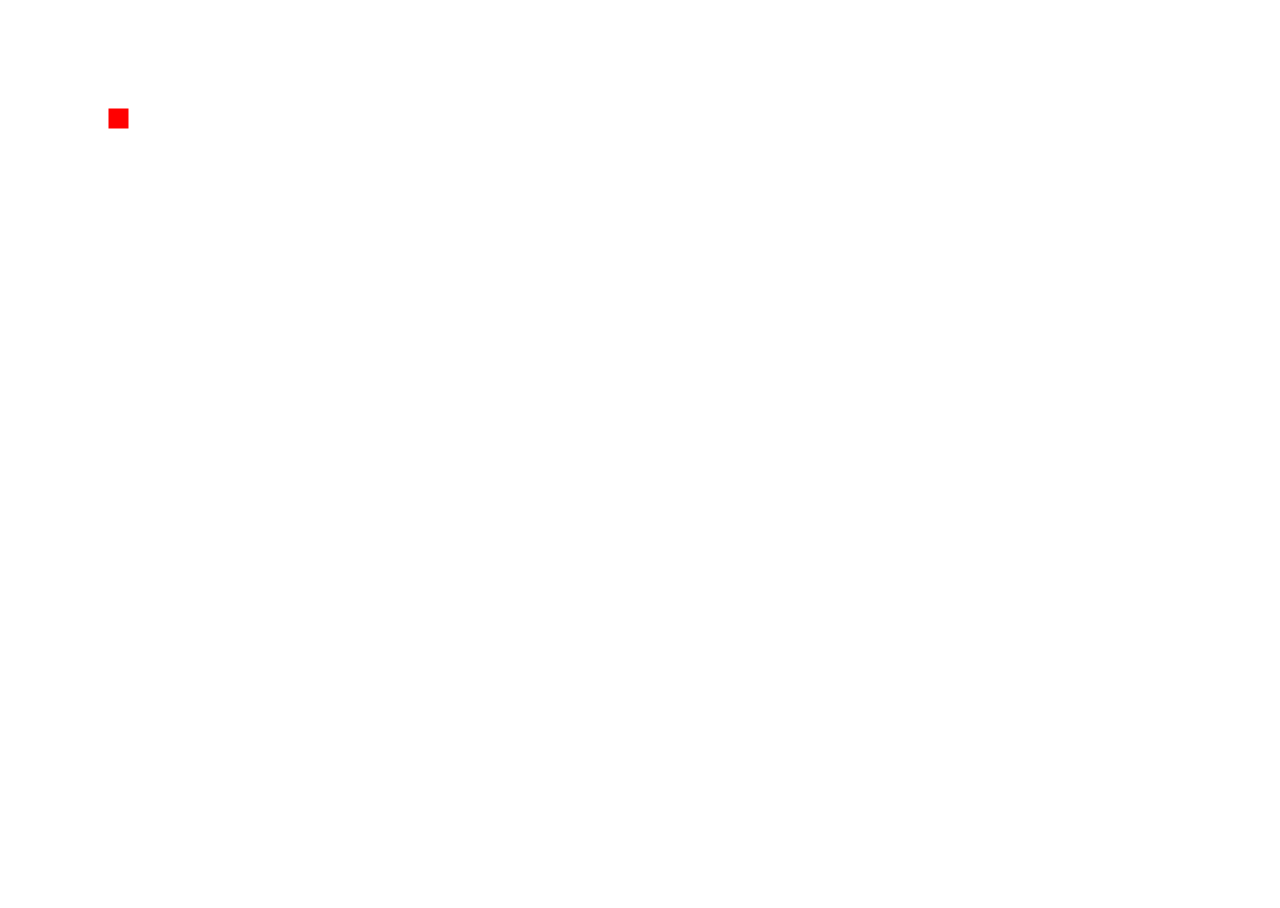
==== index.html @ 69d15fc6 "init fabric canvas" ====
<!DOCTYPE html>
<html>
    <head>
        <title>Конструктор</title>
        <meta name="viewport" content="width=device-width,user-scalable=no,initial-scale=1.0">
        <link rel="stylesheet" href="css/styles.css">
    </head>
    <body>

        <canvas id="c"/>


        <script src="fabric.min.js"></script>
        <script src="script.js"></script>
    </body>
</html>
---- css/styles.css ----
html, body {
    width: 100%;
    height: 100%;
    overflow: hidden; /*  Disable scrollbars */
  display: block;  /* No floating content on sides */
  -webkit-text-size-adjust: none;
  touch-action: manipulation;
}
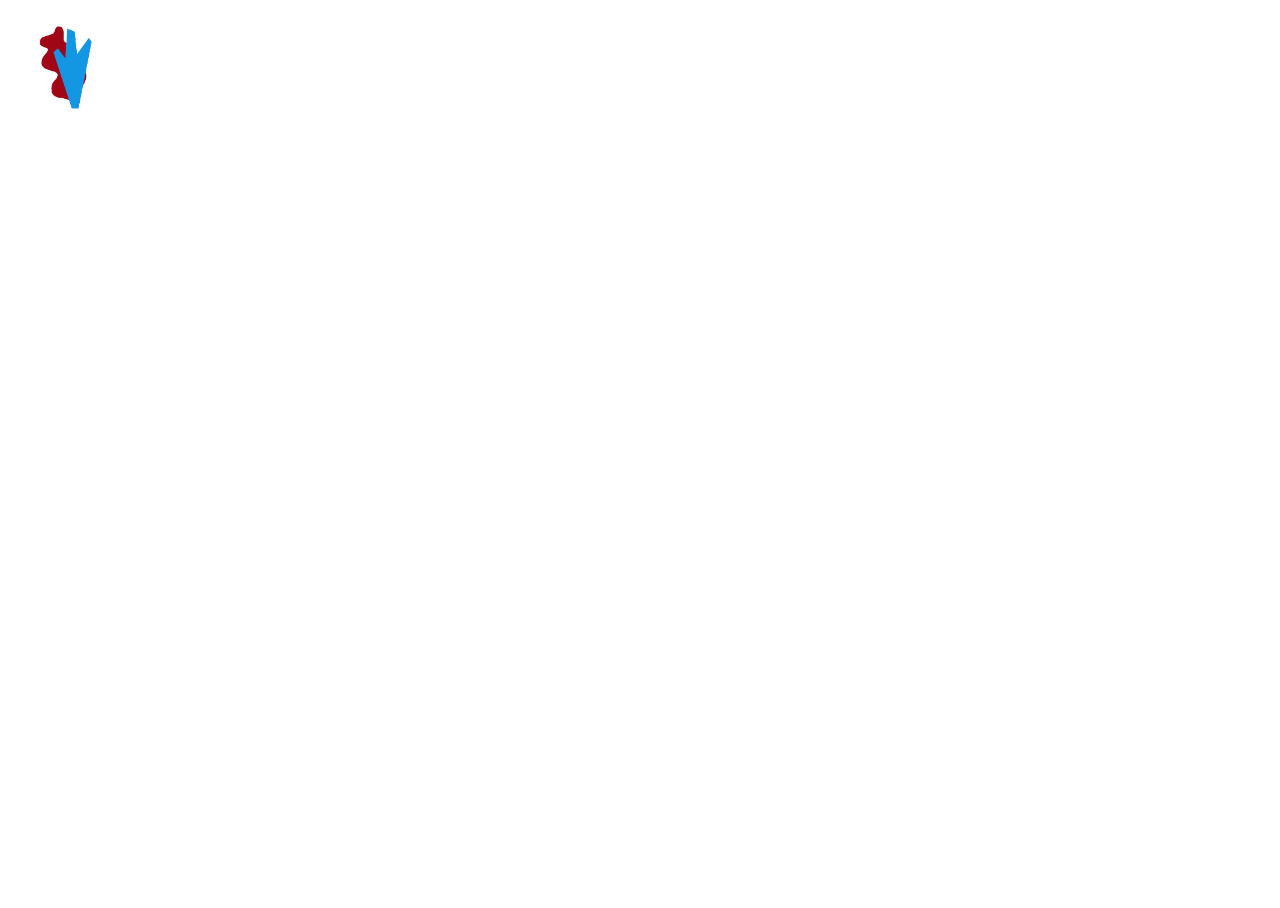
==== commit f0ec9607: "add images" ====
--- a/index.html
+++ b/index.html
@@ -9,7 +9,6 @@
 
         <canvas id="c"/>
 
-
         <script src="fabric.min.js"></script>
         <script src="script.js"></script>
     </body>
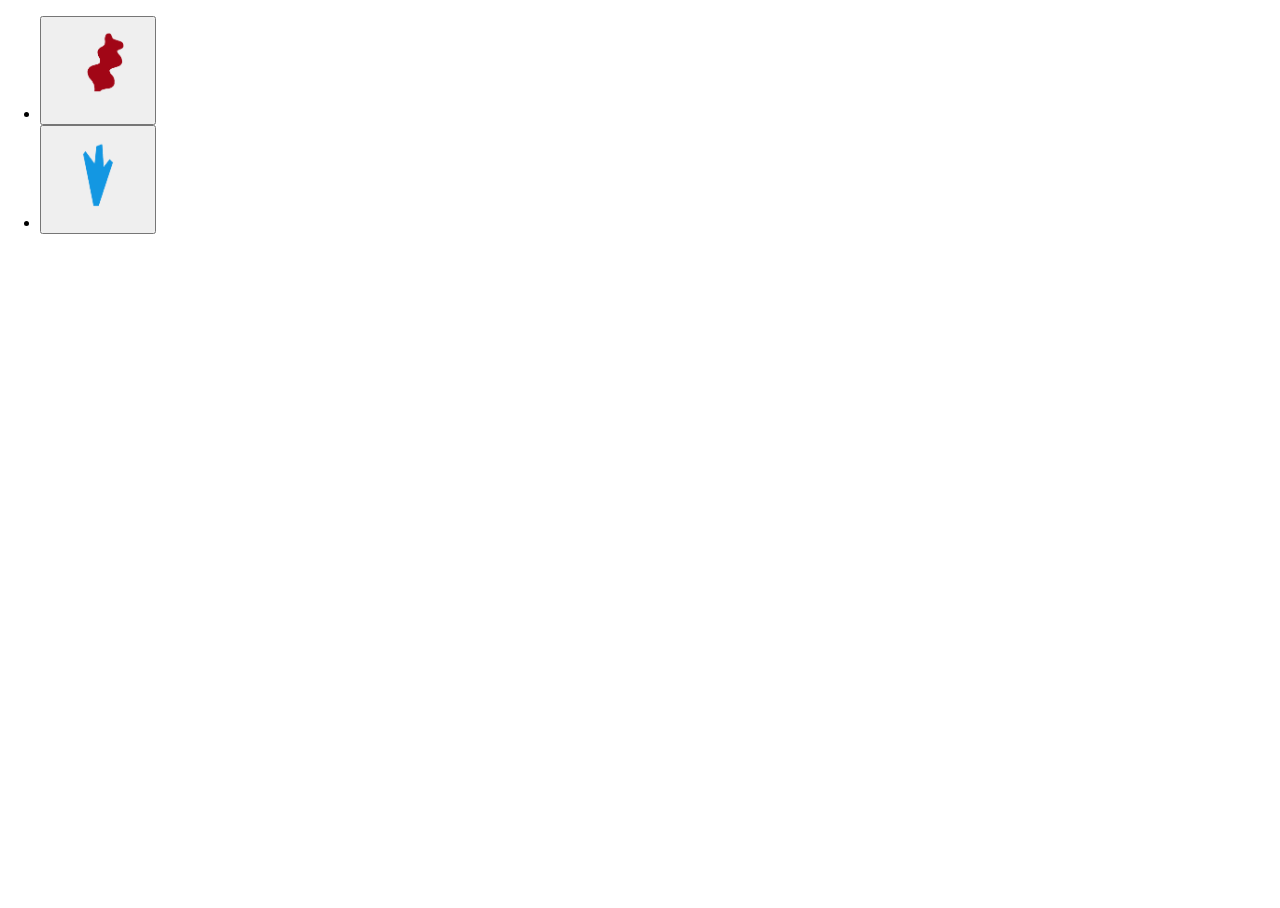
==== commit 9135dc21: "menu buttons" ====
--- a/index.html
+++ b/index.html
@@ -7,7 +7,22 @@
     </head>
     <body>
 
-        <canvas id="c"/>
+        <canvas id="c"></canvas>        
+
+        <div id="menu">
+            <ul>
+                <li>
+                    <button class="btn" onclick="addItem('images/бутон 2.png')">
+                        <img src="images/бутон 2.png" width="100px"/>
+                    </button>
+                </li>
+                <li>
+                    <button class="btn" onclick="addItem('images/ветка 2.png')">
+                        <img src="images/ветка 2.png" width="100px"/>
+                    </button>
+                </li>
+            </ul>
+        </div>
 
         <script src="fabric.min.js"></script>
         <script src="script.js"></script>
--- a/css/styles.css
+++ b/css/styles.css
@@ -5,4 +5,13 @@
   display: block;  /* No floating content on sides */
   -webkit-text-size-adjust: none;
   touch-action: manipulation;
+}
+
+#menu {
+  position: fixed;
+  height: 100%;
+  top: 0px;
+  left: 0px;
+  width: 200px;
+  transition-duration: 0.5s;
 }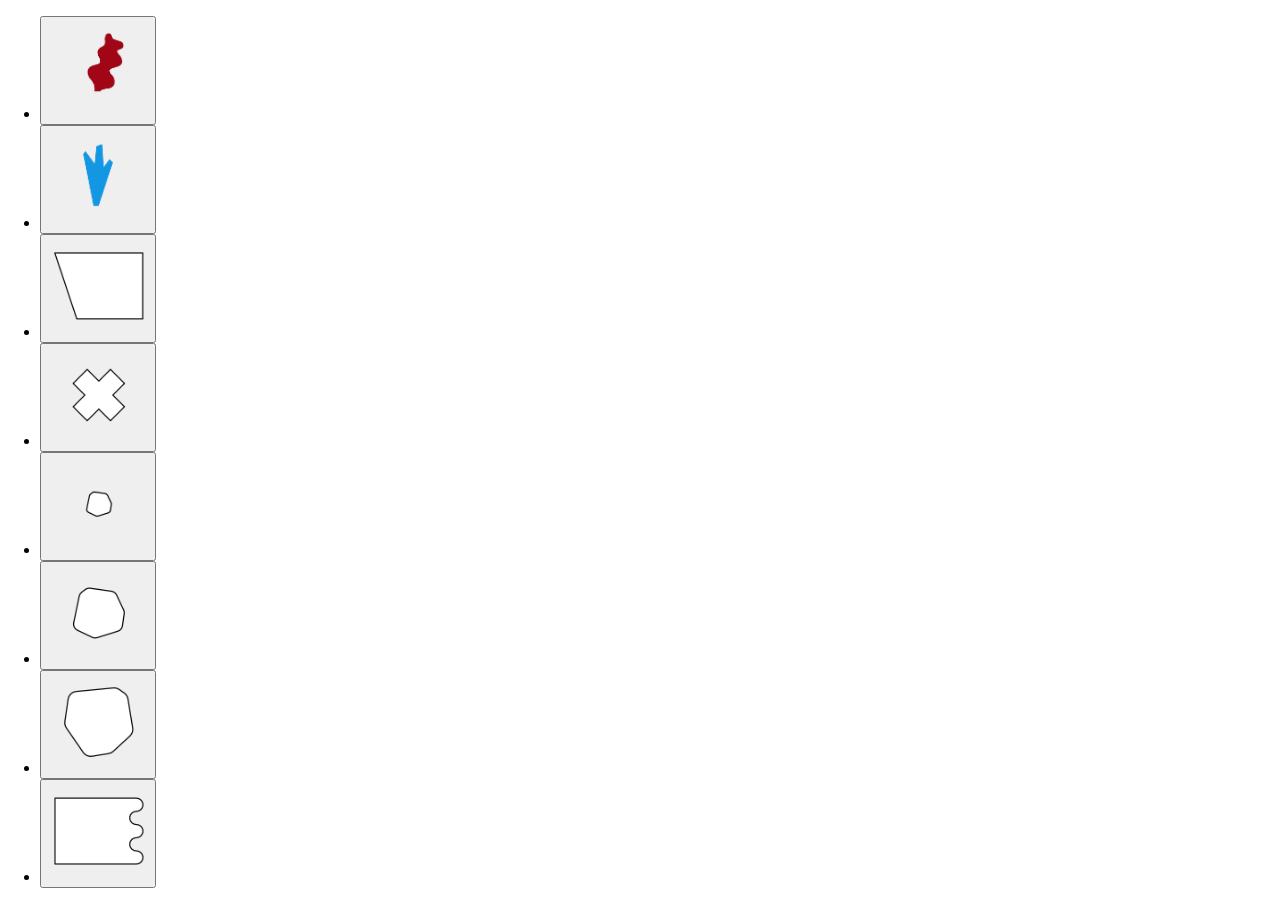
==== commit 406b43c5: "add images" ====
--- a/index.html
+++ b/index.html
@@ -2,7 +2,13 @@
 <html>
     <head>
         <title>Конструктор</title>
+
+        <meta charset="utf-8">
         <meta name="viewport" content="width=device-width,user-scalable=no,initial-scale=1.0">
+
+        <link href="https://cdn.jsdelivr.net/npm/bootstrap@5.1.3/dist/css/bootstrap.min.css" rel="stylesheet" integrity="sha384-1BmE4kWBq78iYhFldvKuhfTAU6auU8tT94WrHftjDbrCEXSU1oBoqyl2QvZ6jIW3" crossorigin="anonymous">
+        <script src="https://cdn.jsdelivr.net/npm/bootstrap@5.1.3/dist/js/bootstrap.bundle.min.js" integrity="sha384-ka7Sk0Gln4gmtz2MlQnikT1wXgYsOg+OMhuP+IlRH9sENBO0LRn5q+8nbTov4+1p" crossorigin="anonymous"></script>
+
         <link rel="stylesheet" href="css/styles.css">
     </head>
     <body>
@@ -21,6 +27,36 @@
                         <img src="images/ветка 2.png" width="100px"/>
                     </button>
                 </li>
+                <li>
+                    <button class="btn" onclick="addItem('images/ветка 2.png')">
+                        <img src="images/geo.png" width="100px"/>
+                    </button>
+                </li>
+                <li>
+                    <button class="btn" onclick="addItem('images/ветка 2.png')">
+                        <img src="images/plus.png" width="100px"/>
+                    </button>
+                </li>
+                <li>
+                    <button class="btn" onclick="addItem('images/ветка 2.png')">
+                        <img src="images/spot 12.png" width="100px"/>
+                    </button>
+                </li>
+                <li>
+                    <button class="btn" onclick="addItem('images/ветка 2.png')">
+                        <img src="images/spot 22.png" width="100px"/>
+                    </button>
+                </li>
+                <li>
+                    <button class="btn" onclick="addItem('images/ветка 2.png')">
+                        <img src="images/spot 30.png" width="100px"/>
+                    </button>
+                </li>
+                <li>
+                    <button class="btn" onclick="addItem('images/ветка 2.png')">
+                        <img src="images/wave.png" width="100px"/>
+                    </button>
+                </li>
             </ul>
         </div>
 
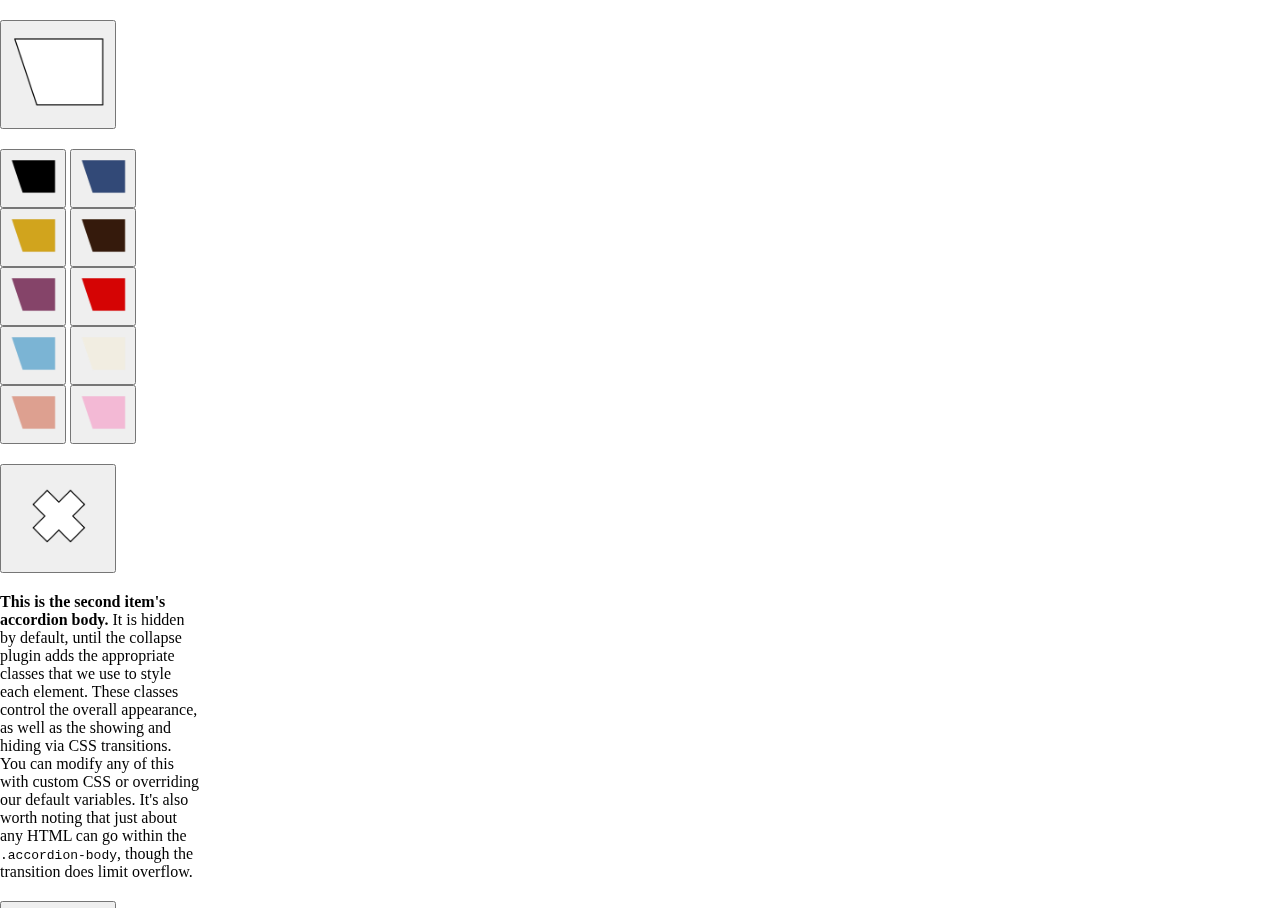
==== commit 30d318c4: "add accordion" ====
--- a/index.html
+++ b/index.html
@@ -7,15 +7,121 @@
         <meta name="viewport" content="width=device-width,user-scalable=no,initial-scale=1.0">
 
         <link href="https://cdn.jsdelivr.net/npm/bootstrap@5.1.3/dist/css/bootstrap.min.css" rel="stylesheet" integrity="sha384-1BmE4kWBq78iYhFldvKuhfTAU6auU8tT94WrHftjDbrCEXSU1oBoqyl2QvZ6jIW3" crossorigin="anonymous">
-        <script src="https://cdn.jsdelivr.net/npm/bootstrap@5.1.3/dist/js/bootstrap.bundle.min.js" integrity="sha384-ka7Sk0Gln4gmtz2MlQnikT1wXgYsOg+OMhuP+IlRH9sENBO0LRn5q+8nbTov4+1p" crossorigin="anonymous"></script>
 
         <link rel="stylesheet" href="css/styles.css">
     </head>
     <body>
 
+        <div class="container">
         <canvas id="c"></canvas>        
 
-        <div id="menu">
+
+        <div class="accordion" id="menu">
+            <div class="accordion-item">
+              <h2 class="accordion-header" id="headingOne">
+                <button class="accordion-button collapsed" type="button" data-bs-toggle="collapse" data-bs-target="#collapseOne" aria-expanded="false" aria-controls="collapseOne">
+                    <img src="images/geo.png" width="100px"/>
+                </button>
+              </h2>
+              <div id="collapseOne" class="accordion-collapse collapse" aria-labelledby="headingOne" data-bs-parent="#menu">
+                <div class="accordion-body">
+                    <button class="btn" onclick="addItem('images/geo 1.png')">
+                        <img src="images/geo 1.png" width="50px"/>
+                    </button>
+                    <button class="btn" onclick="addItem('images/geo 2.png')">
+                        <img src="images/geo 2.png" width="50px"/>
+                    </button>
+                    <button class="btn" onclick="addItem('images/geo 3.png')">
+                        <img src="images/geo 3.png" width="50px"/>
+                    </button>
+                    <button class="btn" onclick="addItem('images/geo 4.png')">
+                        <img src="images/geo 4.png" width="50px"/>
+                    </button>
+                    <button class="btn" onclick="addItem('images/geo 5.png')">
+                        <img src="images/geo 5.png" width="50px"/>
+                    </button>
+                    <button class="btn" onclick="addItem('images/geo 6.png')">
+                        <img src="images/geo 6.png" width="50px"/>
+                    </button>
+                    <button class="btn" onclick="addItem('images/geo 7.png')">
+                        <img src="images/geo 7.png" width="50px"/>
+                    </button>
+                    <button class="btn" onclick="addItem('images/geo 8.png')">
+                        <img src="images/geo 8.png" width="50px"/>
+                    </button>
+                    <button class="btn" onclick="addItem('images/geo 9.png')">
+                        <img src="images/geo 9.png" width="50px"/>
+                    </button>
+                    <button class="btn" onclick="addItem('images/geo 10.png')">
+                        <img src="images/geo 10.png" width="50px"/>
+                    </button>
+
+                </div>
+              </div>
+            </div>
+            <div class="accordion-item">
+              <h2 class="accordion-header" id="heading2">
+                <button class="accordion-button collapsed" type="button" data-bs-toggle="collapse" data-bs-target="#collapse2" aria-expanded="false" aria-controls="collapse2">
+                    <img src="images/plus.png" width="100px"/>
+                </button>
+              </h2>
+              <div id="collapse2" class="accordion-collapse collapse" aria-labelledby="heading2" data-bs-parent="#menu">
+                <div class="accordion-body">
+                  <strong>This is the second item's accordion body.</strong> It is hidden by default, until the collapse plugin adds the appropriate classes that we use to style each element. These classes control the overall appearance, as well as the showing and hiding via CSS transitions. You can modify any of this with custom CSS or overriding our default variables. It's also worth noting that just about any HTML can go within the <code>.accordion-body</code>, though the transition does limit overflow.
+                </div>
+              </div>
+            </div>
+            <div class="accordion-item">
+                <h2 class="accordion-header" id="heading3">
+                  <button class="accordion-button collapsed" type="button" data-bs-toggle="collapse" data-bs-target="#collapse3" aria-expanded="false" aria-controls="collapse3">
+                      <img src="images/spot 12.png" width="100px"/>
+                  </button>
+                </h2>
+                <div id="collapse3" class="accordion-collapse collapse" aria-labelledby="heading3" data-bs-parent="#menu">
+                  <div class="accordion-body">
+                    <strong>This is the second item's accordion body.</strong> It is hidden by default, until the collapse plugin adds the appropriate classes that we use to style each element. These classes control the overall appearance, as well as the showing and hiding via CSS transitions. You can modify any of this with custom CSS or overriding our default variables. It's also worth noting that just about any HTML can go within the <code>.accordion-body</code>, though the transition does limit overflow.
+                  </div>
+                </div>
+              </div>
+              <div class="accordion-item">
+                <h2 class="accordion-header" id="heading4">
+                  <button class="accordion-button collapsed" type="button" data-bs-toggle="collapse" data-bs-target="#collapse4" aria-expanded="false" aria-controls="collapse4">
+                      <img src="images/spot 22.png" width="100px"/>
+                  </button>
+                </h2>
+                <div id="collapse4" class="accordion-collapse collapse" aria-labelledby="heading4" data-bs-parent="#menu">
+                  <div class="accordion-body">
+                    <strong>This is the second item's accordion body.</strong> It is hidden by default, until the collapse plugin adds the appropriate classes that we use to style each element. These classes control the overall appearance, as well as the showing and hiding via CSS transitions. You can modify any of this with custom CSS or overriding our default variables. It's also worth noting that just about any HTML can go within the <code>.accordion-body</code>, though the transition does limit overflow.
+                  </div>
+                </div>
+              </div>
+              <div class="accordion-item">
+                <h2 class="accordion-header" id="heading5">
+                  <button class="accordion-button collapsed" type="button" data-bs-toggle="collapse" data-bs-target="#collapse5" aria-expanded="false" aria-controls="collapse5">
+                      <img src="images/spot 30.png" width="100px"/>
+                  </button>
+                </h2>
+                <div id="collapse5" class="accordion-collapse collapse" aria-labelledby="heading5" data-bs-parent="#menu">
+                  <div class="accordion-body">
+                    <strong>This is the second item's accordion body.</strong> It is hidden by default, until the collapse plugin adds the appropriate classes that we use to style each element. These classes control the overall appearance, as well as the showing and hiding via CSS transitions. You can modify any of this with custom CSS or overriding our default variables. It's also worth noting that just about any HTML can go within the <code>.accordion-body</code>, though the transition does limit overflow.
+                  </div>
+                </div>
+              </div>
+              <div class="accordion-item">
+                <h2 class="accordion-header" id="heading6">
+                  <button class="accordion-button collapsed" type="button" data-bs-toggle="collapse" data-bs-target="#collapse6" aria-expanded="false" aria-controls="collapse6">
+                      <img src="images/wave.png" width="100px"/>
+                  </button>
+                </h2>
+                <div id="collapse6" class="accordion-collapse collapse" aria-labelledby="heading6" data-bs-parent="#menu">
+                  <div class="accordion-body">
+                    <strong>This is the second item's accordion body.</strong> It is hidden by default, until the collapse plugin adds the appropriate classes that we use to style each element. These classes control the overall appearance, as well as the showing and hiding via CSS transitions. You can modify any of this with custom CSS or overriding our default variables. It's also worth noting that just about any HTML can go within the <code>.accordion-body</code>, though the transition does limit overflow.
+                  </div>
+                </div>
+              </div>           
+        </div>
+
+        <!--div id="menu">
             <ul>
                 <li>
                     <button class="btn" onclick="addItem('images/бутон 2.png')">
@@ -59,8 +165,10 @@
                 </li>
             </ul>
         </div>
+    </div-->
 
         <script src="fabric.min.js"></script>
         <script src="script.js"></script>
+        <script src="https://cdn.jsdelivr.net/npm/bootstrap@5.1.3/dist/js/bootstrap.bundle.min.js" integrity="sha384-ka7Sk0Gln4gmtz2MlQnikT1wXgYsOg+OMhuP+IlRH9sENBO0LRn5q+8nbTov4+1p" crossorigin="anonymous"></script>
     </body>
 </html>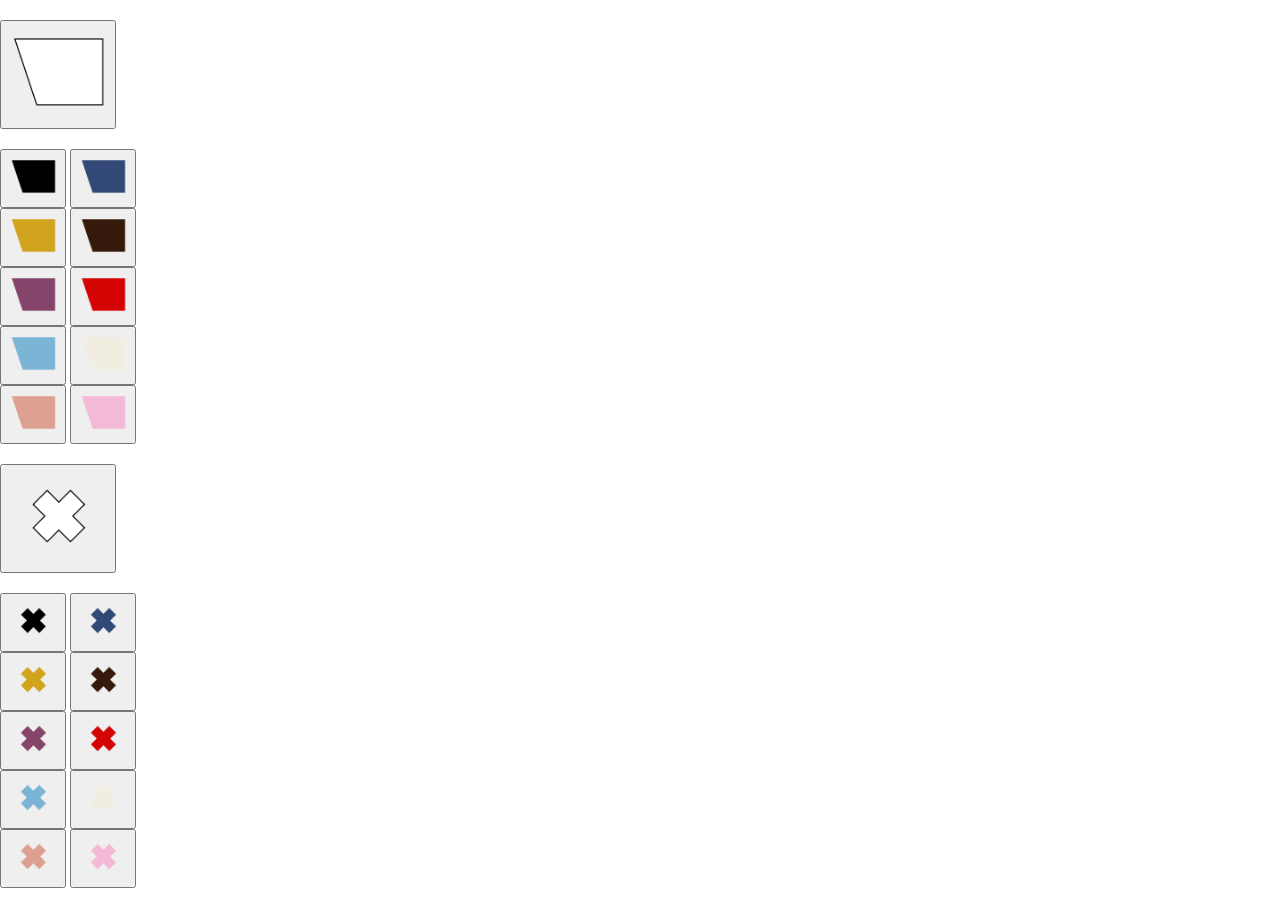
==== commit 82ecd9c1: "add all images" ====
--- a/index.html
+++ b/index.html
@@ -18,12 +18,12 @@
 
         <div class="accordion" id="menu">
             <div class="accordion-item">
-              <h2 class="accordion-header" id="headingOne">
+              <h2 class="accordion-header col" id="headingOne">
                 <button class="accordion-button collapsed" type="button" data-bs-toggle="collapse" data-bs-target="#collapseOne" aria-expanded="false" aria-controls="collapseOne">
                     <img src="images/geo.png" width="100px"/>
                 </button>
               </h2>
-              <div id="collapseOne" class="accordion-collapse collapse" aria-labelledby="headingOne" data-bs-parent="#menu">
+              <div id="collapseOne" class="accordion-collapse collapse col" aria-labelledby="headingOne" data-bs-parent="#menu">
                 <div class="accordion-body">
                     <button class="btn" onclick="addItem('images/geo 1.png')">
                         <img src="images/geo 1.png" width="50px"/>
@@ -67,10 +67,124 @@
               </h2>
               <div id="collapse2" class="accordion-collapse collapse" aria-labelledby="heading2" data-bs-parent="#menu">
                 <div class="accordion-body">
-                  <strong>This is the second item's accordion body.</strong> It is hidden by default, until the collapse plugin adds the appropriate classes that we use to style each element. These classes control the overall appearance, as well as the showing and hiding via CSS transitions. You can modify any of this with custom CSS or overriding our default variables. It's also worth noting that just about any HTML can go within the <code>.accordion-body</code>, though the transition does limit overflow.
+                    <button class="btn" onclick="addItem('images/plus 1.png')">
+                        <img src="images/plus 1.png" width="50px"/>
+                    </button>
+                    <button class="btn" onclick="addItem('images/plus 2.png')">
+                        <img src="images/plus 2.png" width="50px"/>
+                    </button>
+                    <button class="btn" onclick="addItem('images/plus 3.png')">
+                        <img src="images/plus 3.png" width="50px"/>
+                    </button>
+                    <button class="btn" onclick="addItem('images/plus 4.png')">
+                        <img src="images/plus 4.png" width="50px"/>
+                    </button>
+                    <button class="btn" onclick="addItem('images/plus 5.png')">
+                        <img src="images/plus 5.png" width="50px"/>
+                    </button>
+                    <button class="btn" onclick="addItem('images/plus 6.png')">
+                        <img src="images/plus 6.png" width="50px"/>
+                    </button>
+                    <button class="btn" onclick="addItem('images/plus 7.png')">
+                        <img src="images/plus 7.png" width="50px"/>
+                    </button>
+                    <button class="btn" onclick="addItem('images/plus 8.png')">
+                        <img src="images/plus 8.png" width="50px"/>
+                    </button>
+                    <button class="btn" onclick="addItem('images/plus 9.png')">
+                        <img src="images/plus 9.png" width="50px"/>
+                    </button>
+                    <button class="btn" onclick="addItem('images/plus 10.png')">
+                        <img src="images/plus 10.png" width="50px"/>
+                    </button>
                 </div>
               </div>
             </div>
+            
+            <div class="accordion-item">
+                <h2 class="accordion-header" id="heading5">
+                  <button class="accordion-button collapsed" type="button" data-bs-toggle="collapse" data-bs-target="#collapse5" aria-expanded="false" aria-controls="collapse5">
+                      <img src="images/spot 30.png" width="100px"/>
+                  </button>
+                </h2>
+                <div id="collapse5" class="accordion-collapse collapse" aria-labelledby="heading5" data-bs-parent="#menu">
+                  <div class="accordion-body">
+                    <button class="btn" onclick="addItem('images/spot 30 1.png')">
+                        <img src="images/spot 30 1.png" width="50px"/>
+                    </button>
+                    <button class="btn" onclick="addItem('images/spot 30 2.png')">
+                        <img src="images/spot 30 2.png" width="50px"/>
+                    </button>
+                    <button class="btn" onclick="addItem('images/spot 30 3.png')">
+                        <img src="images/spot 30 3.png" width="50px"/>
+                    </button>
+                    <button class="btn" onclick="addItem('images/spot 30 4.png')">
+                        <img src="images/spot 30 4.png" width="50px"/>
+                    </button>
+                    <button class="btn" onclick="addItem('images/spot 30 5.png')">
+                        <img src="images/spot 30 5.png" width="50px"/>
+                    </button>
+                    <button class="btn" onclick="addItem('images/spot 30 6.png')">
+                        <img src="images/spot 30 6.png" width="50px"/>
+                    </button>
+                    <button class="btn" onclick="addItem('images/spot 30 7.png')">
+                        <img src="images/spot 30 7.png" width="50px"/>
+                    </button>
+                    <button class="btn" onclick="addItem('images/spot 30 8.png')">
+                        <img src="images/spot 30 8.png" width="50px"/>
+                    </button>
+                    <button class="btn" onclick="addItem('images/spot 30 9.png')">
+                        <img src="images/spot 30 9.png" width="50px"/>
+                    </button>
+                    <button class="btn" onclick="addItem('images/spot 30 10.png')">
+                        <img src="images/spot 30 10.png" width="50px"/>
+                    </button>
+                  </div>
+                </div>
+            </div>
+
+            <div class="accordion-item">
+                <h2 class="accordion-header" id="heading4">
+                  <button class="accordion-button collapsed" type="button" data-bs-toggle="collapse" data-bs-target="#collapse4" aria-expanded="false" aria-controls="collapse4">
+                      <img src="images/spot 22.png" width="100px"/>
+                  </button>
+                </h2>
+                <div id="collapse4" class="accordion-collapse collapse" aria-labelledby="heading4" data-bs-parent="#menu">
+                  <div class="accordion-body">
+                    <button class="btn" onclick="addItem('images/spot 22 1.png')">
+                        <img src="images/spot 22 1.png" width="50px"/>
+                    </button>
+                    <button class="btn" onclick="addItem('images/spot 22 2.png')">
+                        <img src="images/spot 22 2.png" width="50px"/>
+                    </button>
+                    <button class="btn" onclick="addItem('images/spot 22 3.png')">
+                        <img src="images/spot 22 3.png" width="50px"/>
+                    </button>
+                    <button class="btn" onclick="addItem('images/spot 22 4.png')">
+                        <img src="images/spot 22 4.png" width="50px"/>
+                    </button>
+                    <button class="btn" onclick="addItem('images/spot 22 5.png')">
+                        <img src="images/spot 22 5.png" width="50px"/>
+                    </button>
+                    <button class="btn" onclick="addItem('images/spot 22 6.png')">
+                        <img src="images/spot 22 6.png" width="50px"/>
+                    </button>
+                    <button class="btn" onclick="addItem('images/spot 22 7.png')">
+                        <img src="images/spot 22 7.png" width="50px"/>
+                    </button>
+                    <button class="btn" onclick="addItem('images/spot 22 8.png')">
+                        <img src="images/spot 22 8.png" width="50px"/>
+                    </button>
+                    <button class="btn" onclick="addItem('images/spot 22 9.png')">
+                        <img src="images/spot 22 9.png" width="50px"/>
+                    </button>
+                    <button class="btn" onclick="addItem('images/spot 22 10.png')">
+                        <img src="images/spot 22 10.png" width="50px"/>
+                    </button>
+                  </div>
+                </div>
+            </div>
+              
             <div class="accordion-item">
                 <h2 class="accordion-header" id="heading3">
                   <button class="accordion-button collapsed" type="button" data-bs-toggle="collapse" data-bs-target="#collapse3" aria-expanded="false" aria-controls="collapse3">
@@ -79,34 +193,39 @@
                 </h2>
                 <div id="collapse3" class="accordion-collapse collapse" aria-labelledby="heading3" data-bs-parent="#menu">
                   <div class="accordion-body">
-                    <strong>This is the second item's accordion body.</strong> It is hidden by default, until the collapse plugin adds the appropriate classes that we use to style each element. These classes control the overall appearance, as well as the showing and hiding via CSS transitions. You can modify any of this with custom CSS or overriding our default variables. It's also worth noting that just about any HTML can go within the <code>.accordion-body</code>, though the transition does limit overflow.
-                  </div>
-                </div>
-              </div>
-              <div class="accordion-item">
-                <h2 class="accordion-header" id="heading4">
-                  <button class="accordion-button collapsed" type="button" data-bs-toggle="collapse" data-bs-target="#collapse4" aria-expanded="false" aria-controls="collapse4">
-                      <img src="images/spot 22.png" width="100px"/>
-                  </button>
-                </h2>
-                <div id="collapse4" class="accordion-collapse collapse" aria-labelledby="heading4" data-bs-parent="#menu">
-                  <div class="accordion-body">
-                    <strong>This is the second item's accordion body.</strong> It is hidden by default, until the collapse plugin adds the appropriate classes that we use to style each element. These classes control the overall appearance, as well as the showing and hiding via CSS transitions. You can modify any of this with custom CSS or overriding our default variables. It's also worth noting that just about any HTML can go within the <code>.accordion-body</code>, though the transition does limit overflow.
-                  </div>
-                </div>
-              </div>
-              <div class="accordion-item">
-                <h2 class="accordion-header" id="heading5">
-                  <button class="accordion-button collapsed" type="button" data-bs-toggle="collapse" data-bs-target="#collapse5" aria-expanded="false" aria-controls="collapse5">
-                      <img src="images/spot 30.png" width="100px"/>
-                  </button>
-                </h2>
-                <div id="collapse5" class="accordion-collapse collapse" aria-labelledby="heading5" data-bs-parent="#menu">
-                  <div class="accordion-body">
-                    <strong>This is the second item's accordion body.</strong> It is hidden by default, until the collapse plugin adds the appropriate classes that we use to style each element. These classes control the overall appearance, as well as the showing and hiding via CSS transitions. You can modify any of this with custom CSS or overriding our default variables. It's also worth noting that just about any HTML can go within the <code>.accordion-body</code>, though the transition does limit overflow.
-                  </div>
-                </div>
-              </div>
+                    <button class="btn" onclick="addItem('images/spot 12 1.png')">
+                        <img src="images/spot 12 1.png" width="50px"/>
+                    </button>
+                    <button class="btn" onclick="addItem('images/spot 12 2.png')">
+                        <img src="images/spot 12 2.png" width="50px"/>
+                    </button>
+                    <button class="btn" onclick="addItem('images/spot 12 3.png')">
+                        <img src="images/spot 12 3.png" width="50px"/>
+                    </button>
+                    <button class="btn" onclick="addItem('images/spot 12 4.png')">
+                        <img src="images/spot 12 4.png" width="50px"/>
+                    </button>
+                    <button class="btn" onclick="addItem('images/spot 12 5.png')">
+                        <img src="images/spot 12 5.png" width="50px"/>
+                    </button>
+                    <button class="btn" onclick="addItem('images/spot 12 6.png')">
+                        <img src="images/spot 12 6.png" width="50px"/>
+                    </button>
+                    <button class="btn" onclick="addItem('images/spot 12 7.png')">
+                        <img src="images/spot 12 7.png" width="50px"/>
+                    </button>
+                    <button class="btn" onclick="addItem('images/spot 12 8.png')">
+                        <img src="images/spot 12 8.png" width="50px"/>
+                    </button>
+                    <button class="btn" onclick="addItem('images/spot 12 9.png')">
+                        <img src="images/spot 12 9.png" width="50px"/>
+                    </button>
+                    <button class="btn" onclick="addItem('images/spot 12 10.png')">
+                        <img src="images/spot 12 10.png" width="50px"/>
+                    </button>
+                  </div>
+                </div>
+            </div>  
               <div class="accordion-item">
                 <h2 class="accordion-header" id="heading6">
                   <button class="accordion-button collapsed" type="button" data-bs-toggle="collapse" data-bs-target="#collapse6" aria-expanded="false" aria-controls="collapse6">
@@ -115,57 +234,41 @@
                 </h2>
                 <div id="collapse6" class="accordion-collapse collapse" aria-labelledby="heading6" data-bs-parent="#menu">
                   <div class="accordion-body">
-                    <strong>This is the second item's accordion body.</strong> It is hidden by default, until the collapse plugin adds the appropriate classes that we use to style each element. These classes control the overall appearance, as well as the showing and hiding via CSS transitions. You can modify any of this with custom CSS or overriding our default variables. It's also worth noting that just about any HTML can go within the <code>.accordion-body</code>, though the transition does limit overflow.
+                    <button class="btn" onclick="addItem('images/wave 1.png')">
+                        <img src="images/wave 1.png" width="50px"/>
+                    </button>
+                    <button class="btn" onclick="addItem('images/wave 2.png')">
+                        <img src="images/wave 2.png" width="50px"/>
+                    </button>
+                    <button class="btn" onclick="addItem('images/wave 3.png')">
+                        <img src="images/wave 3.png" width="50px"/>
+                    </button>
+                    <button class="btn" onclick="addItem('images/wave 4.png')">
+                        <img src="images/wave 4.png" width="50px"/>
+                    </button>
+                    <button class="btn" onclick="addItem('images/wave 5.png')">
+                        <img src="images/wave 5.png" width="50px"/>
+                    </button>
+                    <button class="btn" onclick="addItem('images/wave 6.png')">
+                        <img src="images/wave 6.png" width="50px"/>
+                    </button>
+                    <button class="btn" onclick="addItem('images/wave 7.png')">
+                        <img src="images/wave 7.png" width="50px"/>
+                    </button>
+                    <button class="btn" onclick="addItem('images/wave 8.png')">
+                        <img src="images/wave 8.png" width="50px"/>
+                    </button>
+                    <button class="btn" onclick="addItem('images/wave 9.png')">
+                        <img src="images/wave 9.png" width="50px"/>
+                    </button>
+                    <button class="btn" onclick="addItem('images/wave 10.png')">
+                        <img src="images/wave 10.png" width="50px"/>
+                    </button>
                   </div>
                 </div>
               </div>           
         </div>
 
-        <!--div id="menu">
-            <ul>
-                <li>
-                    <button class="btn" onclick="addItem('images/бутон 2.png')">
-                        <img src="images/бутон 2.png" width="100px"/>
-                    </button>
-                </li>
-                <li>
-                    <button class="btn" onclick="addItem('images/ветка 2.png')">
-                        <img src="images/ветка 2.png" width="100px"/>
-                    </button>
-                </li>
-                <li>
-                    <button class="btn" onclick="addItem('images/ветка 2.png')">
-                        <img src="images/geo.png" width="100px"/>
-                    </button>
-                </li>
-                <li>
-                    <button class="btn" onclick="addItem('images/ветка 2.png')">
-                        <img src="images/plus.png" width="100px"/>
-                    </button>
-                </li>
-                <li>
-                    <button class="btn" onclick="addItem('images/ветка 2.png')">
-                        <img src="images/spot 12.png" width="100px"/>
-                    </button>
-                </li>
-                <li>
-                    <button class="btn" onclick="addItem('images/ветка 2.png')">
-                        <img src="images/spot 22.png" width="100px"/>
-                    </button>
-                </li>
-                <li>
-                    <button class="btn" onclick="addItem('images/ветка 2.png')">
-                        <img src="images/spot 30.png" width="100px"/>
-                    </button>
-                </li>
-                <li>
-                    <button class="btn" onclick="addItem('images/ветка 2.png')">
-                        <img src="images/wave.png" width="100px"/>
-                    </button>
-                </li>
-            </ul>
-        </div>
-    </div-->
 
         <script src="fabric.min.js"></script>
         <script src="script.js"></script>
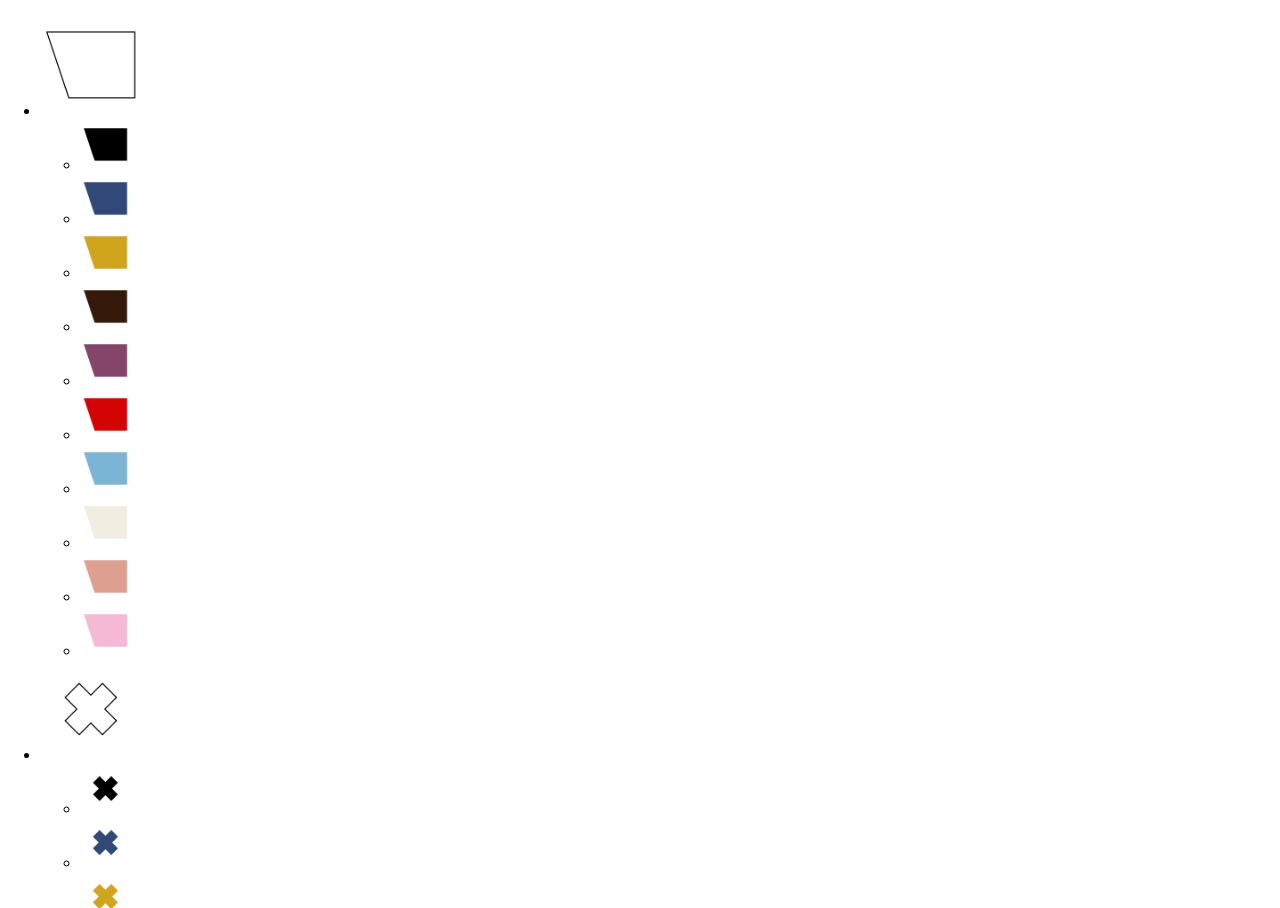
==== commit dcfed6df: "nav menu" ====
--- a/index.html
+++ b/index.html
@@ -12,262 +12,122 @@
     </head>
     <body>
 
-        <div class="container">
-        <canvas id="c"></canvas>        
+    <div class="container-fluid">
+        
+        <canvas id="c"></canvas>
 
 
-        <div class="accordion" id="menu">
-            <div class="accordion-item">
-              <h2 class="accordion-header col" id="headingOne">
-                <button class="accordion-button collapsed" type="button" data-bs-toggle="collapse" data-bs-target="#collapseOne" aria-expanded="false" aria-controls="collapseOne">
-                    <img src="images/geo.png" width="100px"/>
-                </button>
-              </h2>
-              <div id="collapseOne" class="accordion-collapse collapse col" aria-labelledby="headingOne" data-bs-parent="#menu">
-                <div class="accordion-body">
-                    <button class="btn" onclick="addItem('images/geo 1.png')">
-                        <img src="images/geo 1.png" width="50px"/>
-                    </button>
-                    <button class="btn" onclick="addItem('images/geo 2.png')">
-                        <img src="images/geo 2.png" width="50px"/>
-                    </button>
-                    <button class="btn" onclick="addItem('images/geo 3.png')">
-                        <img src="images/geo 3.png" width="50px"/>
-                    </button>
-                    <button class="btn" onclick="addItem('images/geo 4.png')">
-                        <img src="images/geo 4.png" width="50px"/>
-                    </button>
-                    <button class="btn" onclick="addItem('images/geo 5.png')">
-                        <img src="images/geo 5.png" width="50px"/>
-                    </button>
-                    <button class="btn" onclick="addItem('images/geo 6.png')">
-                        <img src="images/geo 6.png" width="50px"/>
-                    </button>
-                    <button class="btn" onclick="addItem('images/geo 7.png')">
-                        <img src="images/geo 7.png" width="50px"/>
-                    </button>
-                    <button class="btn" onclick="addItem('images/geo 8.png')">
-                        <img src="images/geo 8.png" width="50px"/>
-                    </button>
-                    <button class="btn" onclick="addItem('images/geo 9.png')">
-                        <img src="images/geo 9.png" width="50px"/>
-                    </button>
-                    <button class="btn" onclick="addItem('images/geo 10.png')">
-                        <img src="images/geo 10.png" width="50px"/>
-                    </button>
+        <ul class="nav nav-justified" id="menu">
+            <li class="nav-item dropdown">
+                <a class="nav-link dropdown-toggle" data-bs-toggle="dropdown" href="#" role="button" aria-expanded="false">
+                  <img src="images/geo.png" width="100px"/>
+                </a>
+                <ul class="dropdown-menu">
+                    <li><a class="dropdown-item" href="#" onclick="addItem('images/geo 1.png')"><img src="images/geo 1.png" width="50px"/></a></li>
+                    <li><a class="dropdown-item" href="#" onclick="addItem('images/geo 2.png')"><img src="images/geo 2.png" width="50px"/></a></li>
+                    <li><a class="dropdown-item" href="#" onclick="addItem('images/geo 3.png')"><img src="images/geo 3.png" width="50px"/></a></li>
+                    <li><a class="dropdown-item" href="#" onclick="addItem('images/geo 4.png')"><img src="images/geo 4.png" width="50px"/></a></li>
+                    <li><a class="dropdown-item" href="#" onclick="addItem('images/geo 5.png')"><img src="images/geo 5.png" width="50px"/></a></li>
+                    <li><a class="dropdown-item" href="#" onclick="addItem('images/geo 6.png')"><img src="images/geo 6.png" width="50px"/></a></li>
+                    <li><a class="dropdown-item" href="#" onclick="addItem('images/geo 7.png')"><img src="images/geo 7.png" width="50px"/></a></li>
+                    <li><a class="dropdown-item" href="#" onclick="addItem('images/geo 8.png')"><img src="images/geo 8.png" width="50px"/></a></li>
+                    <li><a class="dropdown-item" href="#" onclick="addItem('images/geo 9.png')"><img src="images/geo 9.png" width="50px"/></a></li>
+                    <li><a class="dropdown-item" href="#" onclick="addItem('images/geo 10.png')"><img src="images/geo 10.png" width="50px"/></a></li>
+                </ul>
+            </li>
+        
+            <li class="nav-item dropdown">
+                <a class="nav-link dropdown-toggle" data-bs-toggle="dropdown" href="#" role="button" aria-expanded="false">
+                  <img src="images/plus.png" width="100px"/>
+                </a>
+                <ul class="dropdown-menu">
+                    <li><a class="dropdown-item" href="#" onclick="addItem('images/plus 1.png')"><img src="images/plus 1.png" width="50px"/></a></li>
+                    <li><a class="dropdown-item" href="#" onclick="addItem('images/plus 2.png')"><img src="images/plus 2.png" width="50px"/></a></li>
+                    <li><a class="dropdown-item" href="#" onclick="addItem('images/plus 3.png')"><img src="images/plus 3.png" width="50px"/></a></li>
+                    <li><a class="dropdown-item" href="#" onclick="addItem('images/plus 4.png')"><img src="images/plus 4.png" width="50px"/></a></li>
+                    <li><a class="dropdown-item" href="#" onclick="addItem('images/plus 5.png')"><img src="images/plus 5.png" width="50px"/></a></li>
+                    <li><a class="dropdown-item" href="#" onclick="addItem('images/plus 6.png')"><img src="images/plus 6.png" width="50px"/></a></li>
+                    <li><a class="dropdown-item" href="#" onclick="addItem('images/plus 7.png')"><img src="images/plus 7.png" width="50px"/></a></li>
+                    <li><a class="dropdown-item" href="#" onclick="addItem('images/plus 8.png')"><img src="images/plus 8.png" width="50px"/></a></li>
+                    <li><a class="dropdown-item" href="#" onclick="addItem('images/plus 9.png')"><img src="images/plus 9.png" width="50px"/></a></li>
+                    <li><a class="dropdown-item" href="#" onclick="addItem('images/plus 10.png')"><img src="images/plus 10.png" width="50px"/></a></li>
+                </ul>
+            </li>
+            
+            <li class="nav-item dropdown">
+                <a class="nav-link dropdown-toggle" data-bs-toggle="dropdown" href="#" role="button" aria-expanded="false">
+                  <img src="images/spot 30.png" width="100px"/>
+                </a>
+                <ul class="dropdown-menu">
+                    <li><a class="dropdown-item" href="#" onclick="addItem('images/spot 30 1.png')"><img src="images/spot 30 1.png" width="50px"/></a></li>
+                    <li><a class="dropdown-item" href="#" onclick="addItem('images/spot 30 2.png')"><img src="images/spot 30 2.png" width="50px"/></a></li>
+                    <li><a class="dropdown-item" href="#" onclick="addItem('images/spot 30 3.png')"><img src="images/spot 30 3.png" width="50px"/></a></li>
+                    <li><a class="dropdown-item" href="#" onclick="addItem('images/spot 30 4.png')"><img src="images/spot 30 4.png" width="50px"/></a></li>
+                    <li><a class="dropdown-item" href="#" onclick="addItem('images/spot 30 5.png')"><img src="images/spot 30 5.png" width="50px"/></a></li>
+                    <li><a class="dropdown-item" href="#" onclick="addItem('images/spot 30 6.png')"><img src="images/spot 30 6.png" width="50px"/></a></li>
+                    <li><a class="dropdown-item" href="#" onclick="addItem('images/spot 30 7.png')"><img src="images/spot 30 7.png" width="50px"/></a></li>
+                    <li><a class="dropdown-item" href="#" onclick="addItem('images/spot 30 8.png')"><img src="images/spot 30 8.png" width="50px"/></a></li>
+                    <li><a class="dropdown-item" href="#" onclick="addItem('images/spot 30 9.png')"><img src="images/spot 30 9.png" width="50px"/></a></li>
+                    <li><a class="dropdown-item" href="#" onclick="addItem('images/spot 30 10.png')"><img src="images/spot 30 10.png" width="50px"/></a></li>
+                </ul>
+            </li>
 
-                </div>
-              </div>
-            </div>
-            <div class="accordion-item">
-              <h2 class="accordion-header" id="heading2">
-                <button class="accordion-button collapsed" type="button" data-bs-toggle="collapse" data-bs-target="#collapse2" aria-expanded="false" aria-controls="collapse2">
-                    <img src="images/plus.png" width="100px"/>
-                </button>
-              </h2>
-              <div id="collapse2" class="accordion-collapse collapse" aria-labelledby="heading2" data-bs-parent="#menu">
-                <div class="accordion-body">
-                    <button class="btn" onclick="addItem('images/plus 1.png')">
-                        <img src="images/plus 1.png" width="50px"/>
-                    </button>
-                    <button class="btn" onclick="addItem('images/plus 2.png')">
-                        <img src="images/plus 2.png" width="50px"/>
-                    </button>
-                    <button class="btn" onclick="addItem('images/plus 3.png')">
-                        <img src="images/plus 3.png" width="50px"/>
-                    </button>
-                    <button class="btn" onclick="addItem('images/plus 4.png')">
-                        <img src="images/plus 4.png" width="50px"/>
-                    </button>
-                    <button class="btn" onclick="addItem('images/plus 5.png')">
-                        <img src="images/plus 5.png" width="50px"/>
-                    </button>
-                    <button class="btn" onclick="addItem('images/plus 6.png')">
-                        <img src="images/plus 6.png" width="50px"/>
-                    </button>
-                    <button class="btn" onclick="addItem('images/plus 7.png')">
-                        <img src="images/plus 7.png" width="50px"/>
-                    </button>
-                    <button class="btn" onclick="addItem('images/plus 8.png')">
-                        <img src="images/plus 8.png" width="50px"/>
-                    </button>
-                    <button class="btn" onclick="addItem('images/plus 9.png')">
-                        <img src="images/plus 9.png" width="50px"/>
-                    </button>
-                    <button class="btn" onclick="addItem('images/plus 10.png')">
-                        <img src="images/plus 10.png" width="50px"/>
-                    </button>
-                </div>
-              </div>
-            </div>
-            
-            <div class="accordion-item">
-                <h2 class="accordion-header" id="heading5">
-                  <button class="accordion-button collapsed" type="button" data-bs-toggle="collapse" data-bs-target="#collapse5" aria-expanded="false" aria-controls="collapse5">
-                      <img src="images/spot 30.png" width="100px"/>
-                  </button>
-                </h2>
-                <div id="collapse5" class="accordion-collapse collapse" aria-labelledby="heading5" data-bs-parent="#menu">
-                  <div class="accordion-body">
-                    <button class="btn" onclick="addItem('images/spot 30 1.png')">
-                        <img src="images/spot 30 1.png" width="50px"/>
-                    </button>
-                    <button class="btn" onclick="addItem('images/spot 30 2.png')">
-                        <img src="images/spot 30 2.png" width="50px"/>
-                    </button>
-                    <button class="btn" onclick="addItem('images/spot 30 3.png')">
-                        <img src="images/spot 30 3.png" width="50px"/>
-                    </button>
-                    <button class="btn" onclick="addItem('images/spot 30 4.png')">
-                        <img src="images/spot 30 4.png" width="50px"/>
-                    </button>
-                    <button class="btn" onclick="addItem('images/spot 30 5.png')">
-                        <img src="images/spot 30 5.png" width="50px"/>
-                    </button>
-                    <button class="btn" onclick="addItem('images/spot 30 6.png')">
-                        <img src="images/spot 30 6.png" width="50px"/>
-                    </button>
-                    <button class="btn" onclick="addItem('images/spot 30 7.png')">
-                        <img src="images/spot 30 7.png" width="50px"/>
-                    </button>
-                    <button class="btn" onclick="addItem('images/spot 30 8.png')">
-                        <img src="images/spot 30 8.png" width="50px"/>
-                    </button>
-                    <button class="btn" onclick="addItem('images/spot 30 9.png')">
-                        <img src="images/spot 30 9.png" width="50px"/>
-                    </button>
-                    <button class="btn" onclick="addItem('images/spot 30 10.png')">
-                        <img src="images/spot 30 10.png" width="50px"/>
-                    </button>
-                  </div>
-                </div>
-            </div>
+            <li class="nav-item dropdown">
+                <a class="nav-link dropdown-toggle" data-bs-toggle="dropdown" href="#" role="button" aria-expanded="false">
+                  <img src="images/spot 22.png" width="100px"/>
+                </a>
+                <ul class="dropdown-menu">
+                    <li><a class="dropdown-item" href="#" onclick="addItem('images/spot 22 1.png')"><img src="images/spot 22 1.png" width="50px"/></a></li>
+                    <li><a class="dropdown-item" href="#" onclick="addItem('images/spot 22 2.png')"><img src="images/spot 22 2.png" width="50px"/></a></li>
+                    <li><a class="dropdown-item" href="#" onclick="addItem('images/spot 22 3.png')"><img src="images/spot 22 3.png" width="50px"/></a></li>
+                    <li><a class="dropdown-item" href="#" onclick="addItem('images/spot 22 4.png')"><img src="images/spot 22 4.png" width="50px"/></a></li>
+                    <li><a class="dropdown-item" href="#" onclick="addItem('images/spot 22 5.png')"><img src="images/spot 22 5.png" width="50px"/></a></li>
+                    <li><a class="dropdown-item" href="#" onclick="addItem('images/spot 22 6.png')"><img src="images/spot 22 6.png" width="50px"/></a></li>
+                    <li><a class="dropdown-item" href="#" onclick="addItem('images/spot 22 7.png')"><img src="images/spot 22 7.png" width="50px"/></a></li>
+                    <li><a class="dropdown-item" href="#" onclick="addItem('images/spot 22 8.png')"><img src="images/spot 22 8.png" width="50px"/></a></li>
+                    <li><a class="dropdown-item" href="#" onclick="addItem('images/spot 22 9.png')"><img src="images/spot 22 9.png" width="50px"/></a></li>
+                    <li><a class="dropdown-item" href="#" onclick="addItem('images/spot 22 10.png')"><img src="images/spot 22 10.png" width="50px"/></a></li>
+                </ul>
+            </li>
 
-            <div class="accordion-item">
-                <h2 class="accordion-header" id="heading4">
-                  <button class="accordion-button collapsed" type="button" data-bs-toggle="collapse" data-bs-target="#collapse4" aria-expanded="false" aria-controls="collapse4">
-                      <img src="images/spot 22.png" width="100px"/>
-                  </button>
-                </h2>
-                <div id="collapse4" class="accordion-collapse collapse" aria-labelledby="heading4" data-bs-parent="#menu">
-                  <div class="accordion-body">
-                    <button class="btn" onclick="addItem('images/spot 22 1.png')">
-                        <img src="images/spot 22 1.png" width="50px"/>
-                    </button>
-                    <button class="btn" onclick="addItem('images/spot 22 2.png')">
-                        <img src="images/spot 22 2.png" width="50px"/>
-                    </button>
-                    <button class="btn" onclick="addItem('images/spot 22 3.png')">
-                        <img src="images/spot 22 3.png" width="50px"/>
-                    </button>
-                    <button class="btn" onclick="addItem('images/spot 22 4.png')">
-                        <img src="images/spot 22 4.png" width="50px"/>
-                    </button>
-                    <button class="btn" onclick="addItem('images/spot 22 5.png')">
-                        <img src="images/spot 22 5.png" width="50px"/>
-                    </button>
-                    <button class="btn" onclick="addItem('images/spot 22 6.png')">
-                        <img src="images/spot 22 6.png" width="50px"/>
-                    </button>
-                    <button class="btn" onclick="addItem('images/spot 22 7.png')">
-                        <img src="images/spot 22 7.png" width="50px"/>
-                    </button>
-                    <button class="btn" onclick="addItem('images/spot 22 8.png')">
-                        <img src="images/spot 22 8.png" width="50px"/>
-                    </button>
-                    <button class="btn" onclick="addItem('images/spot 22 9.png')">
-                        <img src="images/spot 22 9.png" width="50px"/>
-                    </button>
-                    <button class="btn" onclick="addItem('images/spot 22 10.png')">
-                        <img src="images/spot 22 10.png" width="50px"/>
-                    </button>
-                  </div>
-                </div>
-            </div>
-              
-            <div class="accordion-item">
-                <h2 class="accordion-header" id="heading3">
-                  <button class="accordion-button collapsed" type="button" data-bs-toggle="collapse" data-bs-target="#collapse3" aria-expanded="false" aria-controls="collapse3">
-                      <img src="images/spot 12.png" width="100px"/>
-                  </button>
-                </h2>
-                <div id="collapse3" class="accordion-collapse collapse" aria-labelledby="heading3" data-bs-parent="#menu">
-                  <div class="accordion-body">
-                    <button class="btn" onclick="addItem('images/spot 12 1.png')">
-                        <img src="images/spot 12 1.png" width="50px"/>
-                    </button>
-                    <button class="btn" onclick="addItem('images/spot 12 2.png')">
-                        <img src="images/spot 12 2.png" width="50px"/>
-                    </button>
-                    <button class="btn" onclick="addItem('images/spot 12 3.png')">
-                        <img src="images/spot 12 3.png" width="50px"/>
-                    </button>
-                    <button class="btn" onclick="addItem('images/spot 12 4.png')">
-                        <img src="images/spot 12 4.png" width="50px"/>
-                    </button>
-                    <button class="btn" onclick="addItem('images/spot 12 5.png')">
-                        <img src="images/spot 12 5.png" width="50px"/>
-                    </button>
-                    <button class="btn" onclick="addItem('images/spot 12 6.png')">
-                        <img src="images/spot 12 6.png" width="50px"/>
-                    </button>
-                    <button class="btn" onclick="addItem('images/spot 12 7.png')">
-                        <img src="images/spot 12 7.png" width="50px"/>
-                    </button>
-                    <button class="btn" onclick="addItem('images/spot 12 8.png')">
-                        <img src="images/spot 12 8.png" width="50px"/>
-                    </button>
-                    <button class="btn" onclick="addItem('images/spot 12 9.png')">
-                        <img src="images/spot 12 9.png" width="50px"/>
-                    </button>
-                    <button class="btn" onclick="addItem('images/spot 12 10.png')">
-                        <img src="images/spot 12 10.png" width="50px"/>
-                    </button>
-                  </div>
-                </div>
-            </div>  
-              <div class="accordion-item">
-                <h2 class="accordion-header" id="heading6">
-                  <button class="accordion-button collapsed" type="button" data-bs-toggle="collapse" data-bs-target="#collapse6" aria-expanded="false" aria-controls="collapse6">
-                      <img src="images/wave.png" width="100px"/>
-                  </button>
-                </h2>
-                <div id="collapse6" class="accordion-collapse collapse" aria-labelledby="heading6" data-bs-parent="#menu">
-                  <div class="accordion-body">
-                    <button class="btn" onclick="addItem('images/wave 1.png')">
-                        <img src="images/wave 1.png" width="50px"/>
-                    </button>
-                    <button class="btn" onclick="addItem('images/wave 2.png')">
-                        <img src="images/wave 2.png" width="50px"/>
-                    </button>
-                    <button class="btn" onclick="addItem('images/wave 3.png')">
-                        <img src="images/wave 3.png" width="50px"/>
-                    </button>
-                    <button class="btn" onclick="addItem('images/wave 4.png')">
-                        <img src="images/wave 4.png" width="50px"/>
-                    </button>
-                    <button class="btn" onclick="addItem('images/wave 5.png')">
-                        <img src="images/wave 5.png" width="50px"/>
-                    </button>
-                    <button class="btn" onclick="addItem('images/wave 6.png')">
-                        <img src="images/wave 6.png" width="50px"/>
-                    </button>
-                    <button class="btn" onclick="addItem('images/wave 7.png')">
-                        <img src="images/wave 7.png" width="50px"/>
-                    </button>
-                    <button class="btn" onclick="addItem('images/wave 8.png')">
-                        <img src="images/wave 8.png" width="50px"/>
-                    </button>
-                    <button class="btn" onclick="addItem('images/wave 9.png')">
-                        <img src="images/wave 9.png" width="50px"/>
-                    </button>
-                    <button class="btn" onclick="addItem('images/wave 10.png')">
-                        <img src="images/wave 10.png" width="50px"/>
-                    </button>
-                  </div>
-                </div>
-              </div>           
-        </div>
+            <li class="nav-item dropdown">
+                <a class="nav-link dropdown-toggle" data-bs-toggle="dropdown" href="#" role="button" aria-expanded="false">
+                  <img src="images/spot 12.png" width="100px"/>
+                </a>
+                <ul class="dropdown-menu">
+                    <li><a class="dropdown-item" href="#" onclick="addItem('images/spot 12 1.png')"><img src="images/spot 12 1.png" width="50px"/></a></li>
+                    <li><a class="dropdown-item" href="#" onclick="addItem('images/spot 12 2.png')"><img src="images/spot 12 2.png" width="50px"/></a></li>
+                    <li><a class="dropdown-item" href="#" onclick="addItem('images/spot 12 3.png')"><img src="images/spot 12 3.png" width="50px"/></a></li>
+                    <li><a class="dropdown-item" href="#" onclick="addItem('images/spot 12 4.png')"><img src="images/spot 12 4.png" width="50px"/></a></li>
+                    <li><a class="dropdown-item" href="#" onclick="addItem('images/spot 12 5.png')"><img src="images/spot 12 5.png" width="50px"/></a></li>
+                    <li><a class="dropdown-item" href="#" onclick="addItem('images/spot 12 6.png')"><img src="images/spot 12 6.png" width="50px"/></a></li>
+                    <li><a class="dropdown-item" href="#" onclick="addItem('images/spot 12 7.png')"><img src="images/spot 12 7.png" width="50px"/></a></li>
+                    <li><a class="dropdown-item" href="#" onclick="addItem('images/spot 12 8.png')"><img src="images/spot 12 8.png" width="50px"/></a></li>
+                    <li><a class="dropdown-item" href="#" onclick="addItem('images/spot 12 9.png')"><img src="images/spot 12 9.png" width="50px"/></a></li>
+                    <li><a class="dropdown-item" href="#" onclick="addItem('images/spot 12 10.png')"><img src="images/spot 12 10.png" width="50px"/></a></li>
+                </ul>
+            </li>
+
+            <li class="nav-item dropdown">
+                <a class="nav-link dropdown-toggle" data-bs-toggle="dropdown" href="#" role="button" aria-expanded="false">
+                  <img src="images/wave.png" width="100px"/>
+                </a>
+                <ul class="dropdown-menu">
+                  <li><a class="dropdown-item" href="#" onclick="addItem('images/wave 1.png')"><img src="images/wave 1.png" width="50px"/></a></li>
+                  <li><a class="dropdown-item" href="#" onclick="addItem('images/wave 2.png')"><img src="images/wave 2.png" width="50px"/></a></li>
+                  <li><a class="dropdown-item" href="#" onclick="addItem('images/wave 3.png')"><img src="images/wave 3.png" width="50px"/></a></li>
+                  <li><a class="dropdown-item" href="#" onclick="addItem('images/wave 4.png')"><img src="images/wave 4.png" width="50px"/></a></li>
+                  <li><a class="dropdown-item" href="#" onclick="addItem('images/wave 5.png')"><img src="images/wave 5.png" width="50px"/></a></li>
+                  <li><a class="dropdown-item" href="#" onclick="addItem('images/wave 6.png')"><img src="images/wave 6.png" width="50px"/></a></li>
+                  <li><a class="dropdown-item" href="#" onclick="addItem('images/wave 7.png')"><img src="images/wave 7.png" width="50px"/></a></li>
+                  <li><a class="dropdown-item" href="#" onclick="addItem('images/wave 8.png')"><img src="images/wave 8.png" width="50px"/></a></li>
+                  <li><a class="dropdown-item" href="#" onclick="addItem('images/wave 9.png')"><img src="images/wave 9.png" width="50px"/></a></li>
+                  <li><a class="dropdown-item" href="#" onclick="addItem('images/wave 10.png')"><img src="images/wave 10.png" width="50px"/></a></li>
+                </ul>
+            </li>            
+        </ul>
+   
+    </div>
 
 
         <script src="fabric.min.js"></script>
--- a/css/styles.css
+++ b/css/styles.css
@@ -9,9 +9,9 @@
 
 #menu {
   position: fixed;
-  height: 100%;
+  width: 100%;
+  height: 150px;
   top: 0px;
   left: 0px;
-  width: 200px;
   transition-duration: 0.5s;
 }